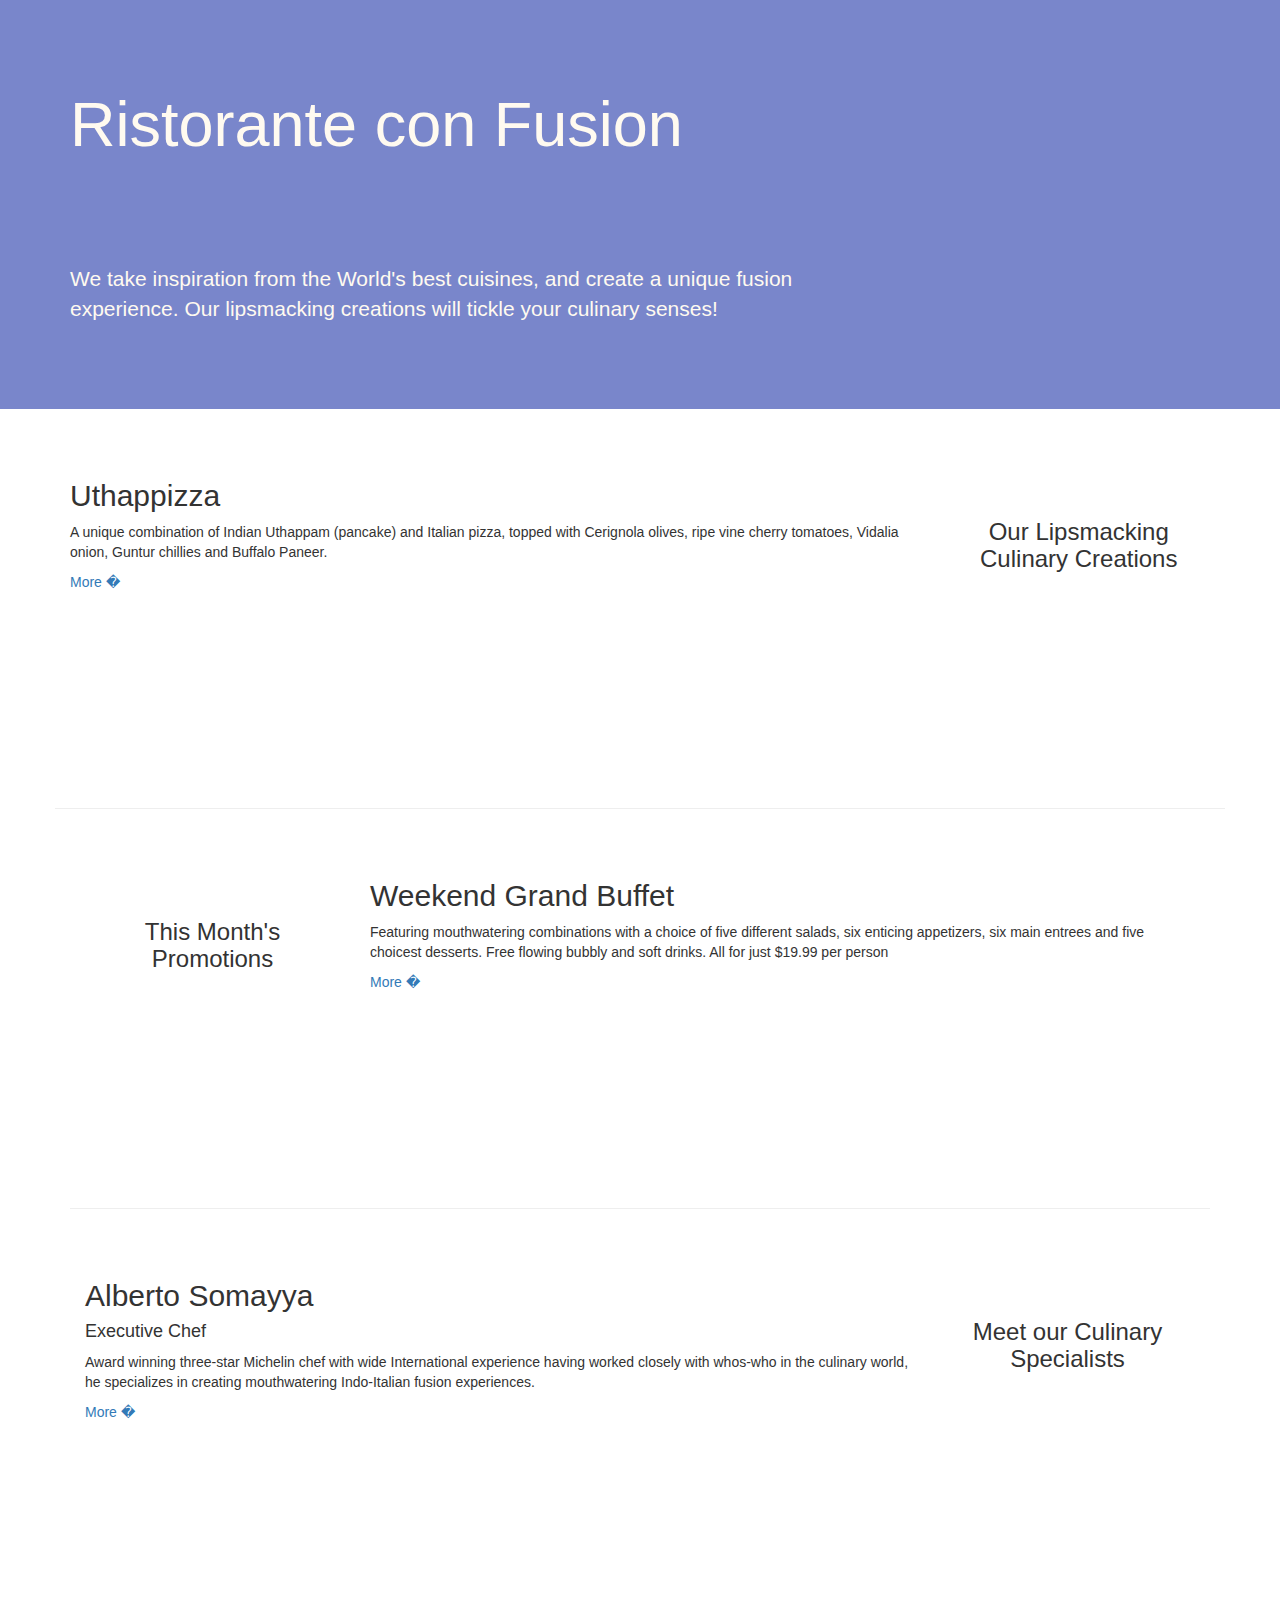
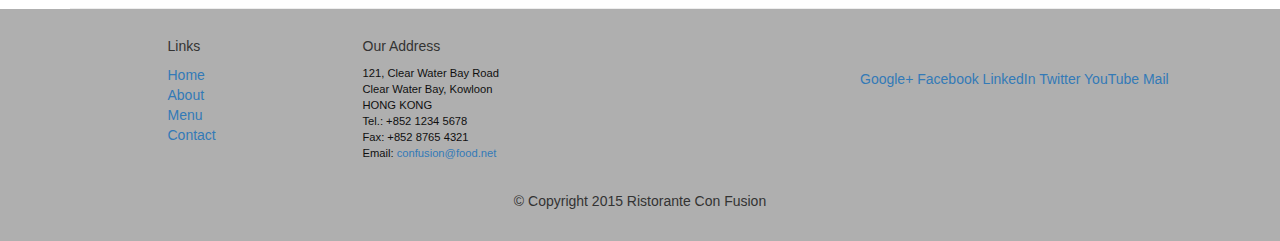
==== index.html @ 108f3a3b "new additions on index.html and mystyle.css" ====
<!DOCTYPE html>
<!-- saved from url=(0077)https://d396qusza40orc.cloudfront.net/phoenixassets/web-frameworks/index.html -->
<html lang="en">
<head>
    <meta charset="utf-8">
    <meta http-equiv="X-UA-Compatible" content="IE=edge">
    <meta name="viewport" content="width=device-width, initial-scale=1">
    <!-- The above 3 meta tags *must* come first in the head; any other head 
         content must come *after* these tags -->

    <meta http-equiv="Content-Type" content="text/html; charset=windows-1252">
    <title>Ristorante Con Fusion</title>
     <!-- Bootstrap -->
    <link href="css/bootstrap.min.css" rel="stylesheet">
    <link href="css/bootstrap-theme.min.css" rel="stylesheet">
    <link href="css/mystyles.css" rel="stylesheet">

    <!-- HTML5 shim and Respond.js for IE8 support of HTML5 elements and media queries -->
    <!-- WARNING: Respond.js doesn't work if you view the page via file:// -->
    <!--[if lt IE 9]>
      <script src="https://oss.maxcdn.com/html5shiv/3.7.2/html5shiv.min.js"></script>
      <script src="https://oss.maxcdn.com/respond/1.4.2/respond.min.js"></script>
    <![endif]-->
</head>

<body>

    <header class="jumbotron">
    <div class="row row-header">
        <!-- Main component for a primary marketing message or call to action -->

        <div class="container">
            <div class="row">
                <div class="col-xs-12 col-sm-8">
                    <h1>Ristorante con Fusion</h1>
                    <p style="padding:40px;"></p>
                    <p>We take inspiration from the World's best cuisines, and create a unique fusion experience. Our lipsmacking creations will tickle your culinary senses!</p>
                </div>
                <div class="col-xs-12 col-sm-4">
                </div>
            </div>
        </div>
        </div>
    </header>

    <div class="container">
        <div class="row">
            <div class="row row-content">
            <div class="col-xs-12 col-sm-3 col-sm-push-9">
                <p style="padding:20px;"></p>
                <h3 align="center">Our Lipsmacking Culinary Creations</h3>
            </div>
            <div class="col-xs-12 col-sm-9 col-sm-pull-3">
                <h2>Uthappizza</h2>
                <p>A unique combination of Indian Uthappam (pancake) and Italian pizza, topped with Cerignola olives, ripe vine cherry tomatoes, Vidalia onion, Guntur chillies and Buffalo Paneer.</p>
                <p><a href="https://d396qusza40orc.cloudfront.net/phoenixassets/web-frameworks/index.html#">More �</a></p>
                </div>
            </div>
        </div>


        <div class="row row-content">
            <div class="col-xs-12 col-sm-3">
                <p style="padding:20px;"></p>
                <h3 align="center">This Month's Promotions</h3>
            </div>
            <div class="col-xs-12 col-sm-9">
                <h2>Weekend Grand Buffet</h2>
                <p>Featuring mouthwatering combinations with a choice of five different salads, six enticing appetizers, six main entrees and five choicest desserts. Free flowing bubbly and soft drinks. All for just $19.99 per person </p>
                <p><a href="https://d396qusza40orc.cloudfront.net/phoenixassets/web-frameworks/index.html#">More �</a></p>
            </div>
        </div>

        <div class="row row-content">
            <div class="col-xs-12 col-sm-3 col-sm-push-9">
                <p style="padding:20px;"></p>
                <h3 align="center">Meet our Culinary Specialists</h3>
            </div>
            <div class="col-xs-12 col-sm-9 col-sm-pull-3">
                <h2>Alberto Somayya</h2>
                <h4>Executive Chef</h4>
                <p>Award winning three-star Michelin chef with wide International experience having worked closely with whos-who in the culinary world, he specializes in creating mouthwatering Indo-Italian fusion experiences. </p>
                <p><a href="https://d396qusza40orc.cloudfront.net/phoenixassets/web-frameworks/index.html#">More �</a></p>
            </div>
        </div>
    </div>

    <footer class="row-footer">
        <div class="container">
            <div class="row">             
                <div class="col-xs-5 col-xs-offset-1 col-sm-2 col-sm-offset-1">
                    <h5>Links</h5>
                    <ul class="list-unstyled">
                        <li><a href="https://d396qusza40orc.cloudfront.net/phoenixassets/web-frameworks/index.html#">Home</a></li>
                        <li><a href="https://d396qusza40orc.cloudfront.net/phoenixassets/web-frameworks/index.html#">About</a></li>
                        <li><a href="https://d396qusza40orc.cloudfront.net/phoenixassets/web-frameworks/index.html#">Menu</a></li>
                        <li><a href="https://d396qusza40orc.cloudfront.net/phoenixassets/web-frameworks/index.html#">Contact</a></li>
                    </ul>
                </div>
                <div class="col-xs-6 col-sm-5">
                    <h5>Our Address</h5>
                    <address>
		              121, Clear Water Bay Road<br>
		              Clear Water Bay, Kowloon<br>
		              HONG KONG<br>
		              Tel.: +852 1234 5678<br>
		              Fax: +852 8765 4321<br>
		              Email: <a href="mailto:confusion@food.net">confusion@food.net</a>
		           </address>
                </div>
                <div class="col-xs-12 col-sm-4">
                    <div style="padding: 40px 10px;">
                        <a href="http://google.com/+">Google+</a>
                        <a href="http://www.facebook.com/profile.php?id=">Facebook</a>
                        <a href="http://www.linkedin.com/in/">LinkedIn</a>
                        <a href="http://twitter.com/">Twitter</a>
                        <a href="http://youtube.com/">YouTube</a>
                        <a href="mailto:">Mail</a>
                    </div>
                </div>
                <div class="col-xs-12">
                    <p style="padding:10px;"></p>
                    <p align="center">© Copyright 2015 Ristorante Con Fusion</p>
                </div>
            </div>
        </div>
    </footer>


<!-- jQuery (necessary for Bootstrap's JavaScript plugins) -->
    <script src="https://ajax.googleapis.com/ajax/libs/jquery/1.11.3/jquery.min.js"></script>
    <!-- Include all compiled plugins (below), or include individual files as needed -->
    <script src="js/bootstrap.min.js"></script>

</body></html>
---- css/mystyles.css ----
.row-header{
    margin:0px auto;
    padding:0px auto;
}

.row-content {
    margin:0px auto;
    padding: 50px 0px 50px 0px;
    border-bottom: 1px ridge;
    min-height:400px;
}

.row-footer{
    background-color: #AfAfAf;
    margin:0px auto;
    padding: 20px 0px 20px 0px;
}

.jumbotron {
    padding:70px 30px 70px 30px;
    margin:0px auto;
    background: #7986CB ;
    color:floralwhite;
}

address{
    font-size:80%;
    margin:0px;
    color:#0f0f0f;
}
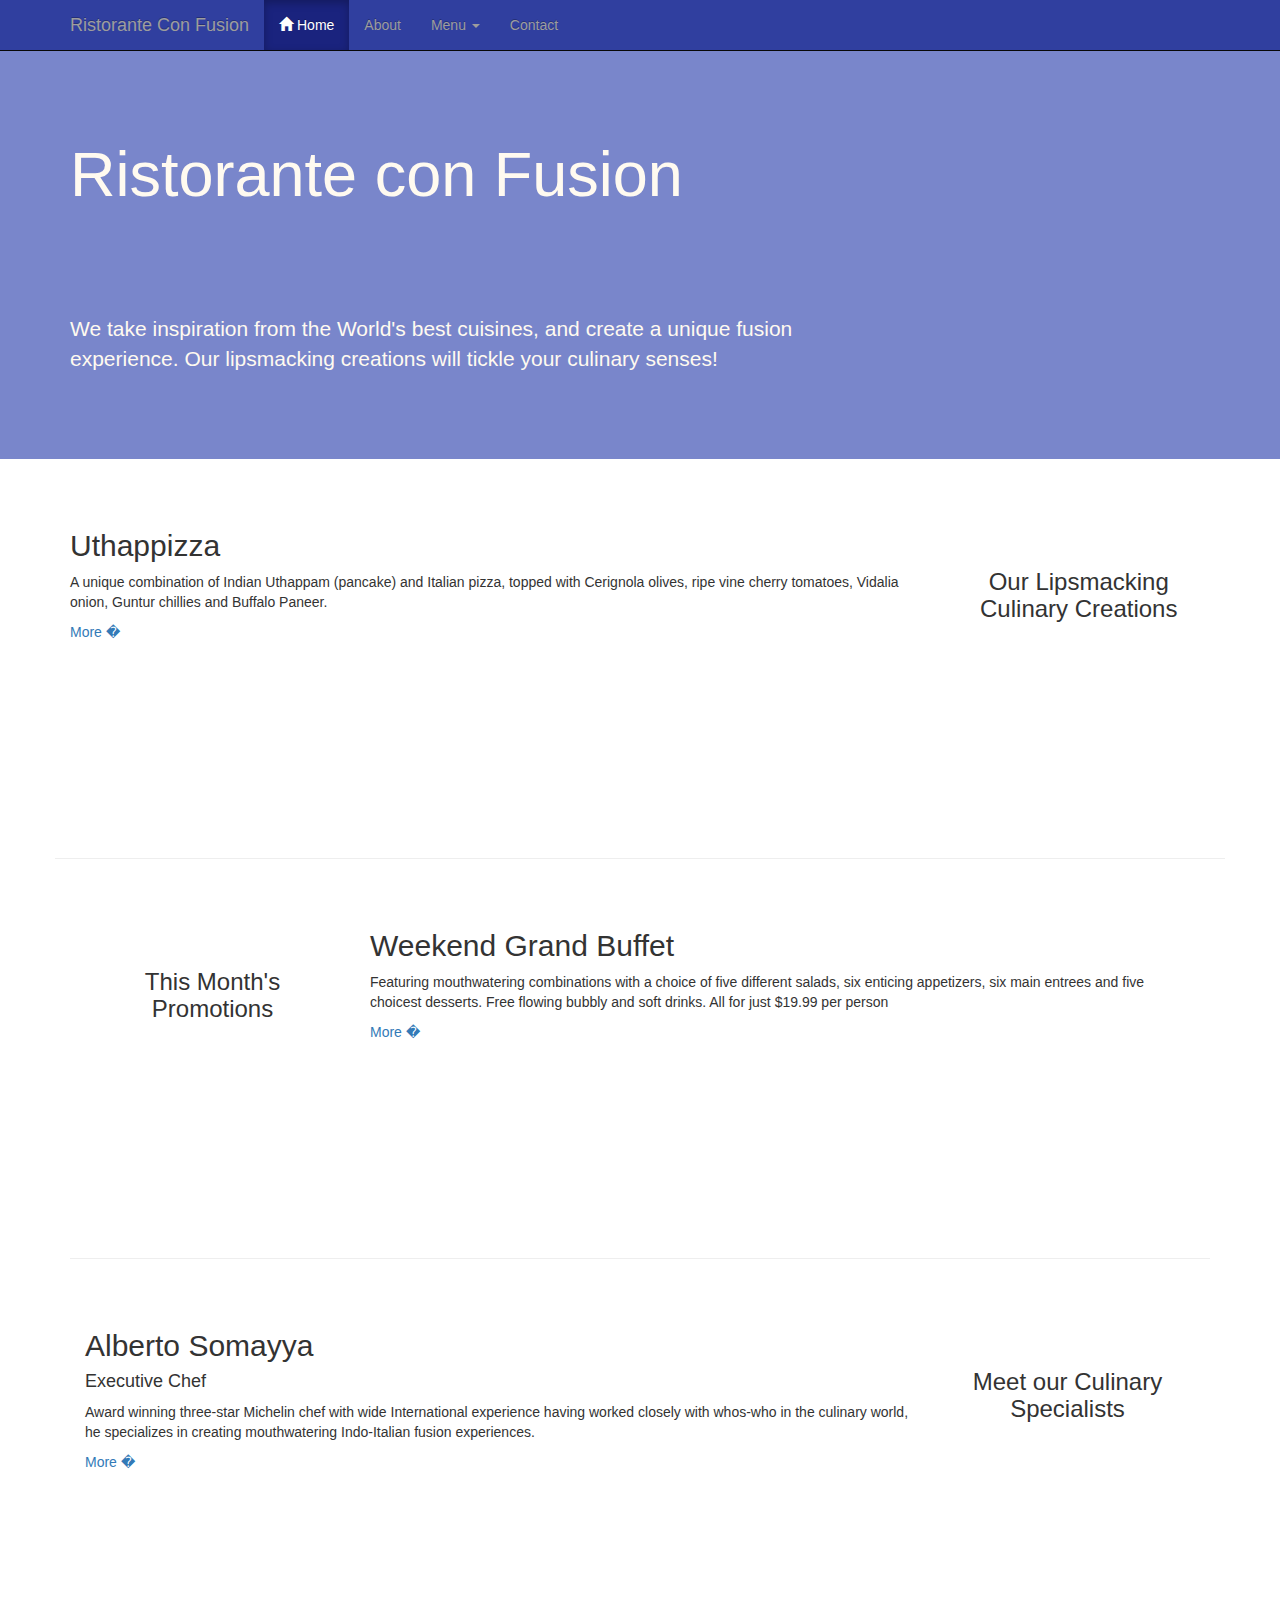
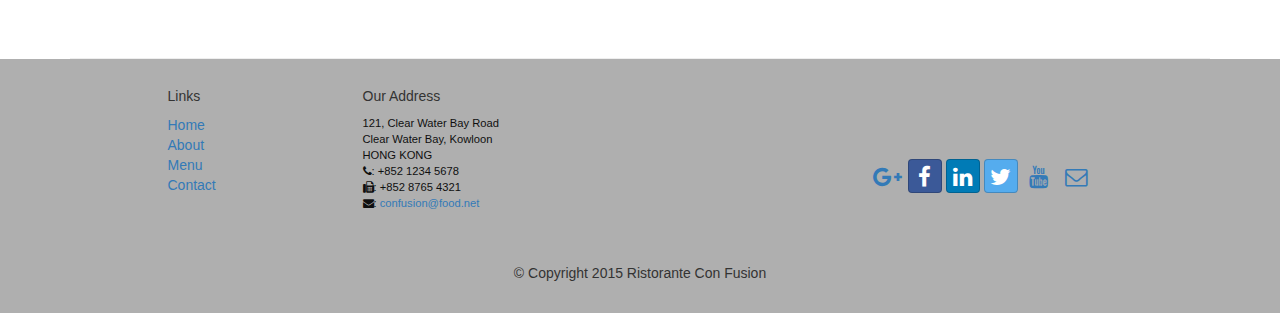
==== commit 736ccf55: "adding navigation support into a web page using the navigation bar and adding CSS class and other ic" ====
--- a/index.html
+++ b/index.html
@@ -15,6 +15,9 @@
     <link href="css/bootstrap-theme.min.css" rel="stylesheet">
     <link href="css/mystyles.css" rel="stylesheet">
 
+    <link href="css/font-awesome.min.css" rel="stylesheet">
+    <link href="css/bootstrap-social.css" rel="stylesheet">
+
     <!-- HTML5 shim and Respond.js for IE8 support of HTML5 elements and media queries -->
     <!-- WARNING: Respond.js doesn't work if you view the page via file:// -->
     <!--[if lt IE 9]>
@@ -24,6 +27,47 @@
 </head>
 
 <body>
+
+<nav class="navbar navbar-inverse navbar-fixed-top" role="navigation">
+            <div class="container">
+
+                <div class="navbar-header">
+                    <button type="button" class="navbar-toggle collapsed" data-toggle="collapse" data-target="#navbar" aria-expanded="false" aria-controls="navbar">
+                        <span class="sr-only">Toggle navigation</span>
+                        <span class="icon-bar"></span>
+                        <span class="icon-bar"></span>
+                        <span class="icon-bar"></span>
+                    </button>
+                    <a class="navbar-brand" href="#">Ristorante Con Fusion</a>
+                </div>
+
+            <div id="navbar" class="navbar-collapse collapse">
+                <ul class="nav navbar-nav">
+                    <li class="active"><a href="#"><span class="glyphicon glyphicon-home"
+                         aria-hidden="true"></span> Home</a></li>
+                    <li><a href="#">About</a></li>
+                    
+                    <li class="dropdown">
+                        <a href="#" class="dropdown-toggle" data-toggle="dropdown"
+                         role="button" aria-haspopup="true" aria-expanded="false">
+                         Menu <span class="caret"></span></a>
+                        <ul class="dropdown-menu">
+                            <li><a href="#">Appetizers</a></li>
+                            <li><a href="#">Main Courses</a></li>
+                            <li><a href="#">Desserts</a></li>
+                            <li><a href="#">Drinks</a></li>
+                            <li role="separator" class="divider"></li>
+                            <li class="dropdown-header">Specials</li>
+                            <li><a href="#">Lunch Buffet</a></li>
+                            <li><a href="#">Weekend Brunch</a></li>
+                        </ul>
+                     </li>
+
+                    <li><a href="#">Contact</a></li>
+                </ul>
+            </div>
+            </div>
+        </nav>  
 
     <header class="jumbotron">
     <div class="row row-header">
@@ -103,19 +147,22 @@
 		              121, Clear Water Bay Road<br>
 		              Clear Water Bay, Kowloon<br>
 		              HONG KONG<br>
-		              Tel.: +852 1234 5678<br>
-		              Fax: +852 8765 4321<br>
-		              Email: <a href="mailto:confusion@food.net">confusion@food.net</a>
+		              <i class="fa fa-phone"></i>: +852 1234 5678<br>
+		              <i class="fa fa-fax"></i>: +852 8765 4321<br>
+		              <i class="fa fa-envelope"></i>: 
+                                 <a href="mailto:confusion@food.net">confusion@food.net</a>
 		           </address>
                 </div>
                 <div class="col-xs-12 col-sm-4">
                     <div style="padding: 40px 10px;">
-                        <a href="http://google.com/+">Google+</a>
-                        <a href="http://www.facebook.com/profile.php?id=">Facebook</a>
-                        <a href="http://www.linkedin.com/in/">LinkedIn</a>
-                        <a href="http://twitter.com/">Twitter</a>
-                        <a href="http://youtube.com/">YouTube</a>
-                        <a href="mailto:">Mail</a>
+                        <div class="nav navbar-nav" style="padding: 40px 10px;">
+                        <a class="btn btn-social-icon btn-google-plus" href="http://google.com/+"><i class="fa fa-google-plus"></i></a>
+                        <a class="btn btn-social-icon btn-facebook" href="http://www.facebook.com/profile.php?id="><i class="fa fa-facebook"></i></a>
+                        <a class="btn btn-social-icon btn-linkedin" href="http://www.linkedin.com/in/"><i class="fa fa-linkedin"></i></a>
+                        <a class="btn btn-social-icon btn-twitter" href="http://twitter.com/"><i class="fa fa-twitter"></i></a>
+                        <a class="btn btn-social-icon btn-youtube" href="http://youtube.com/"><i class="fa fa-youtube"></i></a>
+                        <a class="btn btn-social-icon" href="mailto:"><i class="fa fa-envelope-o"></i></a>
+                    </div>
                     </div>
                 </div>
                 <div class="col-xs-12">
--- a/css/mystyles.css
+++ b/css/mystyles.css
@@ -27,4 +27,37 @@
     font-size:80%;
     margin:0px;
     color:#0f0f0f;
+}
+
+body{
+    padding:50px 0px 0px 0px;
+    z-index:0;
+}
+
+.navbar-inverse {
+     background: #303F9F;
+}
+
+.navbar-inverse .navbar-nav > .active > a,
+.navbar-inverse .navbar-nav > .active > a:hover,
+.navbar-inverse .navbar-nav > .active > a:focus {
+    color: #fff;
+    background: #1A237E;
+}
+
+.navbar-inverse .navbar-nav > .open > a,
+ .navbar-inverse .navbar-nav > .open > a:hover,
+ .navbar-inverse .navbar-nav > .open > a:focus {
+    color: #fff;
+    background: #1A237E;
+}
+
+.navbar-inverse .navbar-nav .open .dropdown-menu> li> a,
+.navbar-inverse .navbar-nav .open .dropdown-menu {
+    background-color: #303F9F;
+    color:#eeeeee;
+}
+
+.navbar-inverse .navbar-nav .open .dropdown-menu> li> a:hover {
+    color:#000000;
 }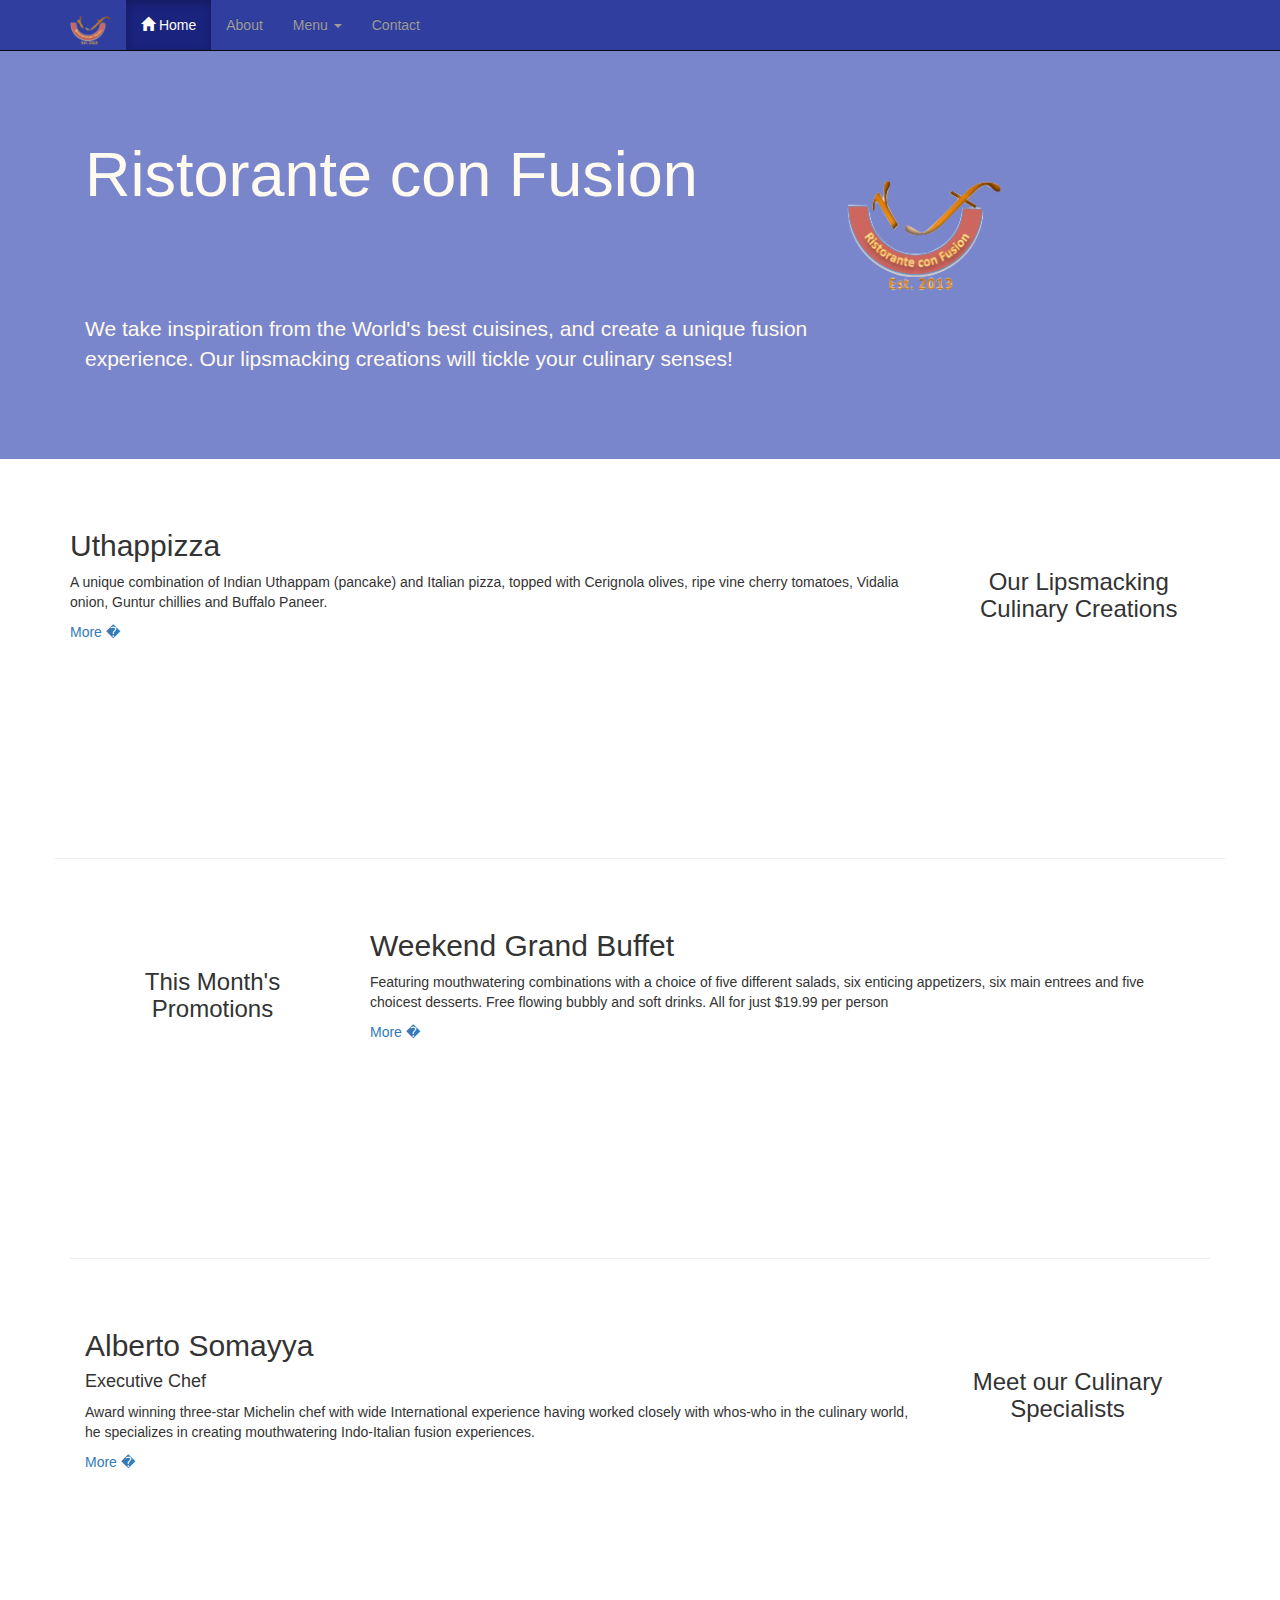
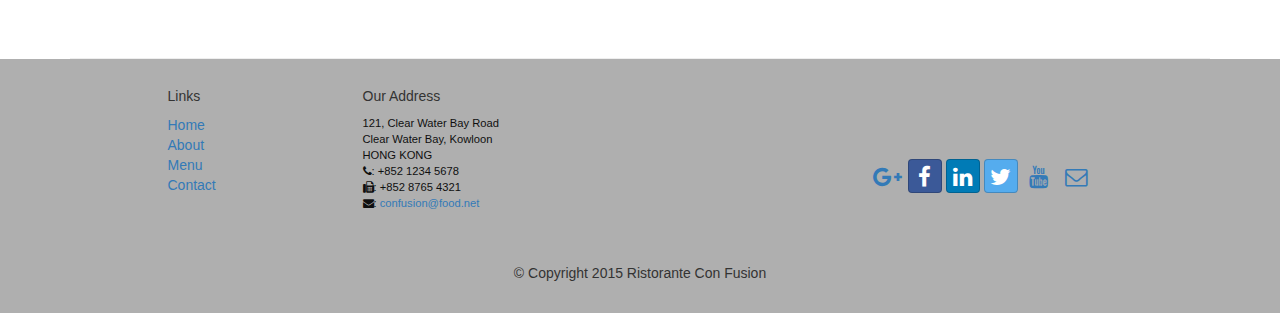
==== commit ef2d016f: "updated index.html" ====
--- a/index.html
+++ b/index.html
@@ -38,7 +38,7 @@
                         <span class="icon-bar"></span>
                         <span class="icon-bar"></span>
                     </button>
-                    <a class="navbar-brand" href="#">Ristorante Con Fusion</a>
+                    <a class="navbar-brand" href="#"><img src="img/logo.png" height="30" width="41"></a>
                 </div>
 
             <div id="navbar" class="navbar-collapse collapse">
@@ -74,13 +74,15 @@
         <!-- Main component for a primary marketing message or call to action -->
 
         <div class="container">
-            <div class="row">
+            <div class="row row-header">
                 <div class="col-xs-12 col-sm-8">
                     <h1>Ristorante con Fusion</h1>
                     <p style="padding:40px;"></p>
                     <p>We take inspiration from the World's best cuisines, and create a unique fusion experience. Our lipsmacking creations will tickle your culinary senses!</p>
                 </div>
-                <div class="col-xs-12 col-sm-4">
+                <div class="col-xs-12 col-sm-2">
+                <p style="padding: 20px;"></p>
+                <img src="img/logo.png" class="img-responsive">
                 </div>
             </div>
         </div>
--- a/css/mystyles.css
+++ b/css/mystyles.css
@@ -60,4 +60,14 @@
 
 .navbar-inverse .navbar-nav .open .dropdown-menu> li> a:hover {
     color:#000000;
+}
+/*.breadcrumb > .breadcrumb-item {
+	list-style: none;
+} */
+
+.tab-content {
+    border-left: 1px solid #ddd;
+    border-right: 1px solid #ddd;
+    border-bottom: 1px solid #ddd;
+    padding: 10px;
 }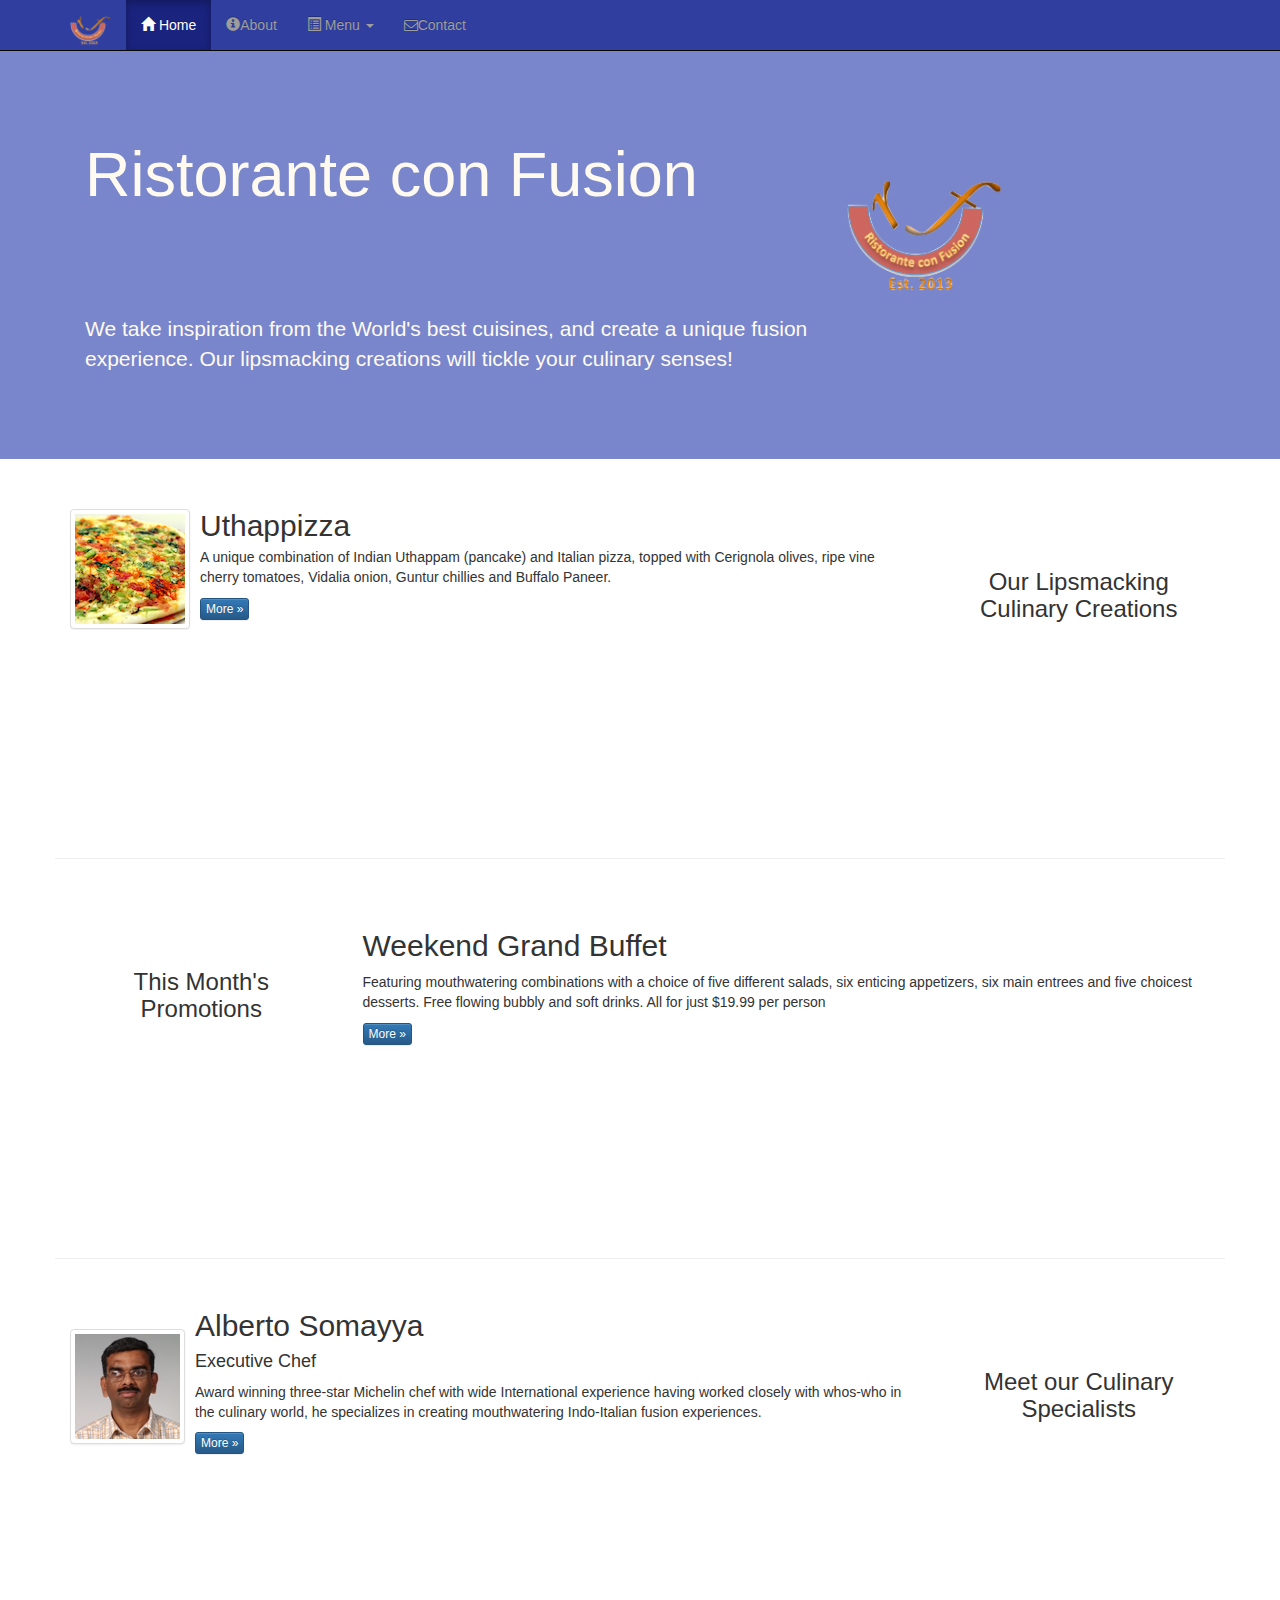
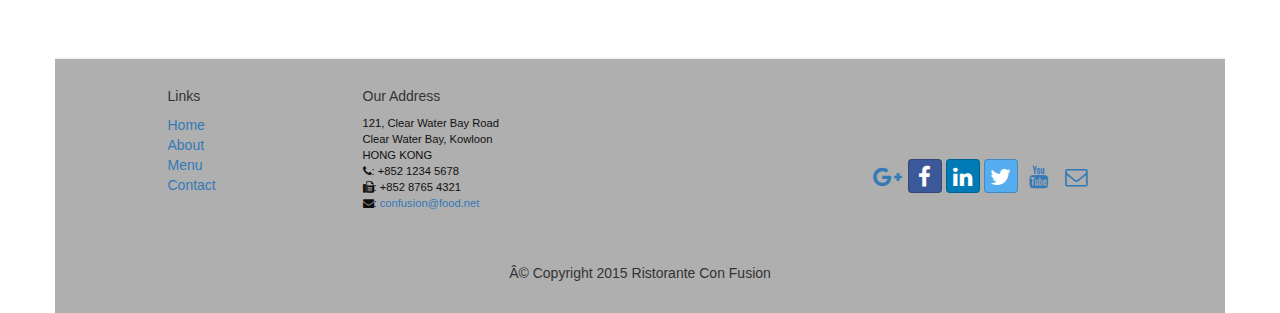
==== commit 2e755505: "update to contactus.html,aboutus.html,index.html" ====
--- a/index.html
+++ b/index.html
@@ -45,11 +45,13 @@
                 <ul class="nav navbar-nav">
                     <li class="active"><a href="#"><span class="glyphicon glyphicon-home"
                          aria-hidden="true"></span> Home</a></li>
-                    <li><a href="#">About</a></li>
+                    <li><a href="#"><span class="glyphicon glyphicon-info-sign"
+                         aria-hidden="true"></span>About</a></li>
                     
                     <li class="dropdown">
                         <a href="#" class="dropdown-toggle" data-toggle="dropdown"
                          role="button" aria-haspopup="true" aria-expanded="false">
+                         <span class="glyphicon glyphicon-list-alt" aria-hidden="true"></span>
                          Menu <span class="caret"></span></a>
                         <ul class="dropdown-menu">
                             <li><a href="#">Appetizers</a></li>
@@ -63,7 +65,7 @@
                         </ul>
                      </li>
 
-                    <li><a href="#">Contact</a></li>
+                    <li><a href="#"><i class="fa fa-envelope-o"></i>Contact</a></li>
                 </ul>
             </div>
             </div>
@@ -97,9 +99,21 @@
                 <h3 align="center">Our Lipsmacking Culinary Creations</h3>
             </div>
             <div class="col-xs-12 col-sm-9 col-sm-pull-3">
-                <h2>Uthappizza</h2>
-                <p>A unique combination of Indian Uthappam (pancake) and Italian pizza, topped with Cerignola olives, ripe vine cherry tomatoes, Vidalia onion, Guntur chillies and Buffalo Paneer.</p>
-                <p><a href="https://d396qusza40orc.cloudfront.net/phoenixassets/web-frameworks/index.html#">More �</a></p>
+                <div class="media">
+                    <div class="media-left media-middle">
+                        <a href="#">
+                        <img class="media-object img-thumbnail"
+                         src="img/uthappizza.png" alt="Uthappizza">
+                        </a>
+                    </div>
+                    <div class="media-body">
+                        <h2 class="media-heading">Uthappizza</h2>
+                        <p>A unique combination of Indian Uthappam (pancake) and
+                          Italian pizza, topped with Cerignola olives, ripe vine
+                          cherry tomatoes, Vidalia onion, Guntur chillies and
+                          Buffalo Paneer.</p>
+                        <p><a class="btn btn-primary btn-xs" href="#">More &raquo;</a></p>
+                    </div>
                 </div>
             </div>
         </div>
@@ -113,7 +127,7 @@
             <div class="col-xs-12 col-sm-9">
                 <h2>Weekend Grand Buffet</h2>
                 <p>Featuring mouthwatering combinations with a choice of five different salads, six enticing appetizers, six main entrees and five choicest desserts. Free flowing bubbly and soft drinks. All for just $19.99 per person </p>
-                <p><a href="https://d396qusza40orc.cloudfront.net/phoenixassets/web-frameworks/index.html#">More �</a></p>
+                <p><a class="btn btn-primary btn-xs" href="#">More &raquo;</a></p>
             </div>
         </div>
 
@@ -123,11 +137,24 @@
                 <h3 align="center">Meet our Culinary Specialists</h3>
             </div>
             <div class="col-xs-12 col-sm-9 col-sm-pull-3">
-                <h2>Alberto Somayya</h2>
-                <h4>Executive Chef</h4>
-                <p>Award winning three-star Michelin chef with wide International experience having worked closely with whos-who in the culinary world, he specializes in creating mouthwatering Indo-Italian fusion experiences. </p>
-                <p><a href="https://d396qusza40orc.cloudfront.net/phoenixassets/web-frameworks/index.html#">More �</a></p>
-            </div>
+                <div class="media">
+                    <div class="media-left media-middle">
+                        <a href="#">
+                        <img class="media-object img-thumbnail"
+                         src="img/alberto.png" alt="Alberto Somayya">
+                        </a>
+                    </div>
+                    <div class="media-body">
+                        <h2 class="media-heading">Alberto Somayya</h2>
+                        <h4>Executive Chef</h4>
+                        <p>Award winning three-star Michelin chef with wide
+                         International experience having worked closely with
+                         whos-who in the culinary world, he specializes in
+                          creating mouthwatering Indo-Italian fusion experiences.
+                         </p>
+                        <p><a class="btn btn-primary btn-xs" href="#">More &raquo;</a></p>
+                    </div>
+                </div>
         </div>
     </div>
 
@@ -169,7 +196,7 @@
                 </div>
                 <div class="col-xs-12">
                     <p style="padding:10px;"></p>
-                    <p align="center">© Copyright 2015 Ristorante Con Fusion</p>
+                    <p align="center">Â© Copyright 2015 Ristorante Con Fusion</p>
                 </div>
             </div>
         </div>
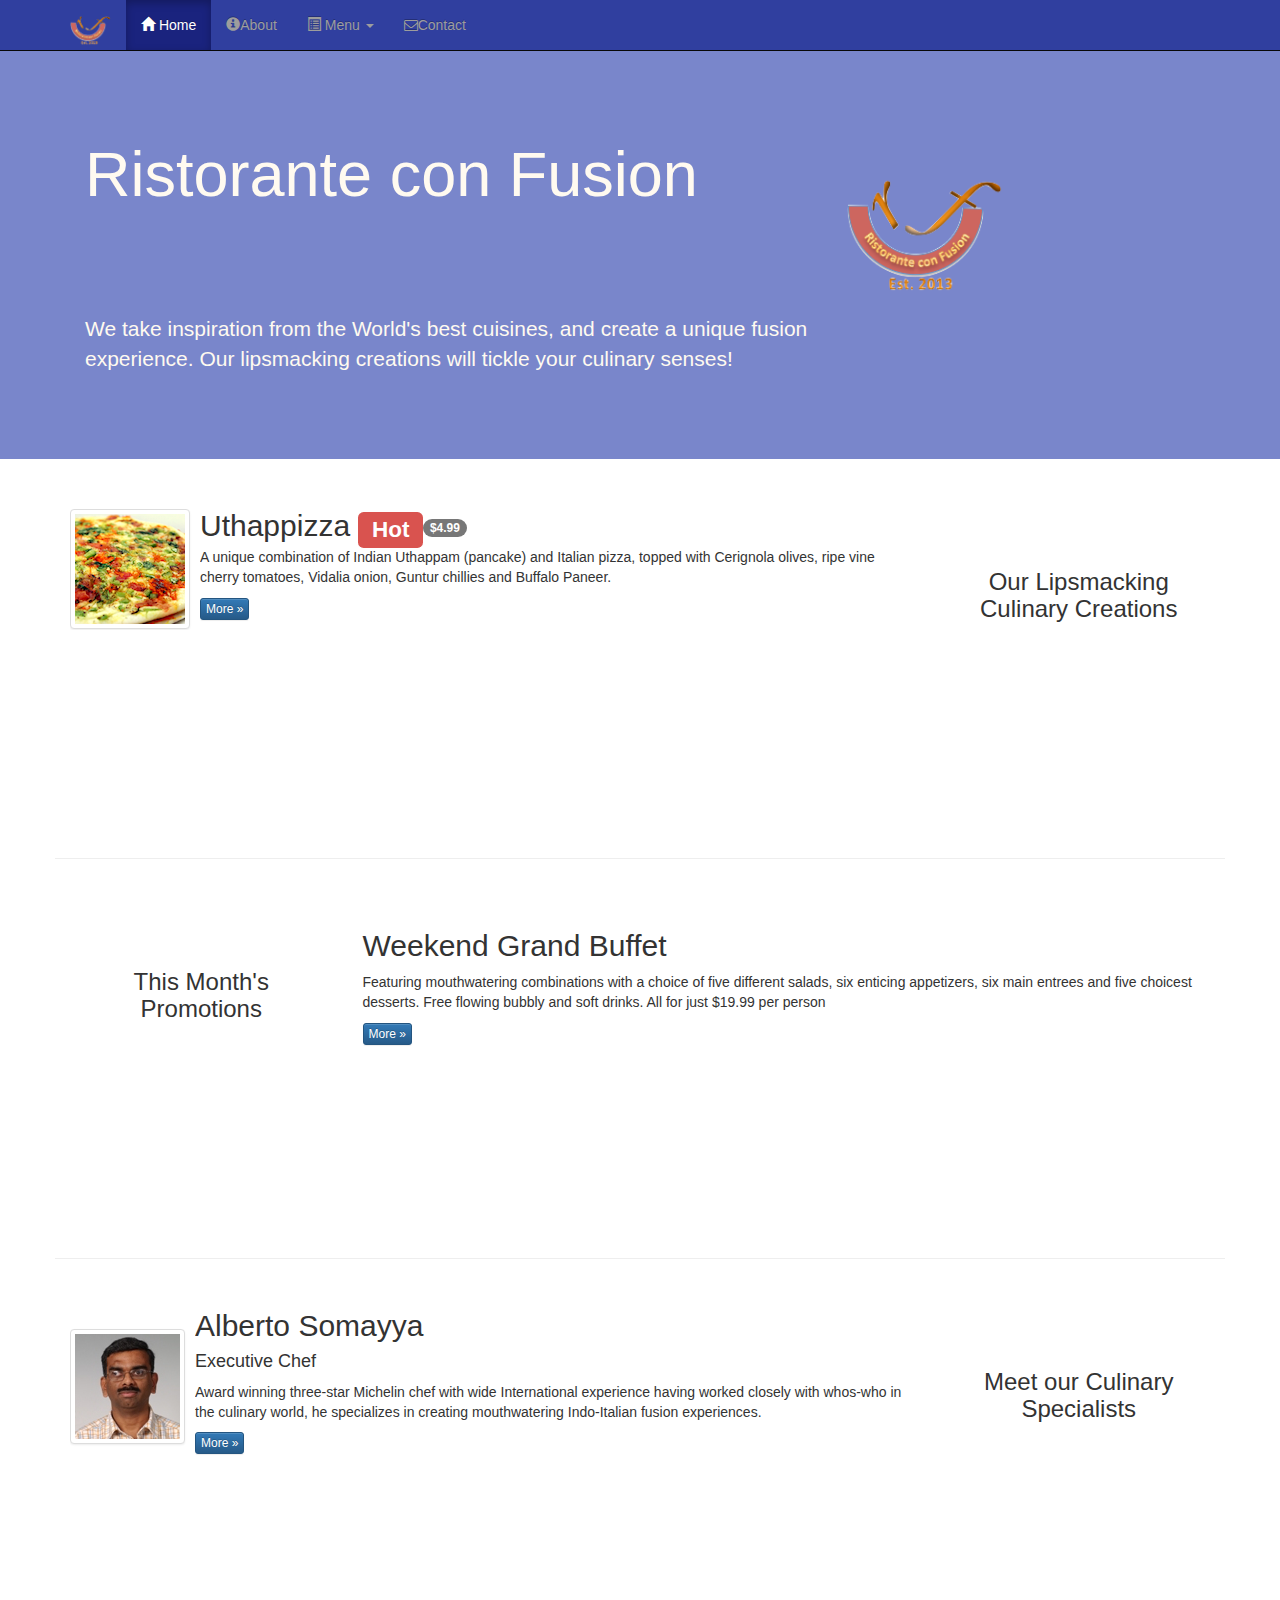
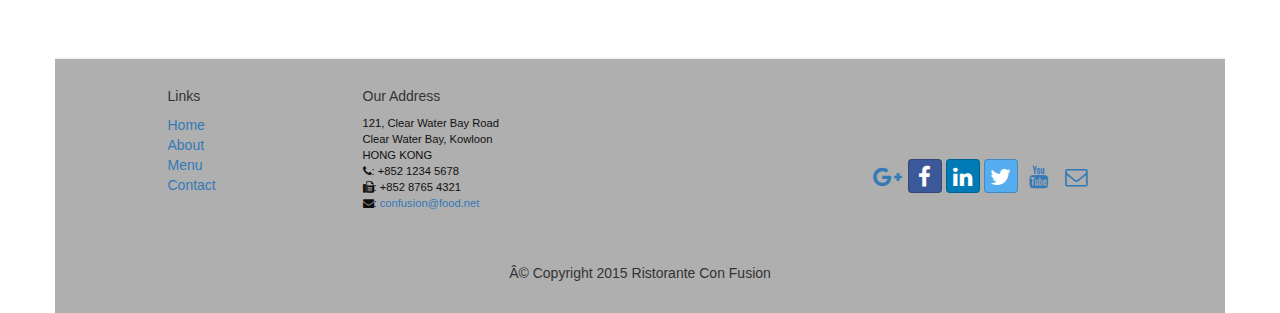
==== commit 11bca301: "update on all html's" ====
--- a/index.html
+++ b/index.html
@@ -38,14 +38,14 @@
                         <span class="icon-bar"></span>
                         <span class="icon-bar"></span>
                     </button>
-                    <a class="navbar-brand" href="#"><img src="img/logo.png" height="30" width="41"></a>
+                    <a class="navbar-brand" href="index.html"><img src="img/logo.png" height="30" width="41"></a>
                 </div>
 
             <div id="navbar" class="navbar-collapse collapse">
                 <ul class="nav navbar-nav">
-                    <li class="active"><a href="#"><span class="glyphicon glyphicon-home"
+                    <li class="active"><a href="index.html"><span class="glyphicon glyphicon-home"
                          aria-hidden="true"></span> Home</a></li>
-                    <li><a href="#"><span class="glyphicon glyphicon-info-sign"
+                    <li><a href="aboutus.html"><span class="glyphicon glyphicon-info-sign"
                          aria-hidden="true"></span>About</a></li>
                     
                     <li class="dropdown">
@@ -65,7 +65,7 @@
                         </ul>
                      </li>
 
-                    <li><a href="#"><i class="fa fa-envelope-o"></i>Contact</a></li>
+                    <li><a href="contactus.html"><i class="fa fa-envelope-o"></i>Contact</a></li>
                 </ul>
             </div>
             </div>
@@ -107,7 +107,7 @@
                         </a>
                     </div>
                     <div class="media-body">
-                        <h2 class="media-heading">Uthappizza</h2>
+                        <h2 class="media-heading">Uthappizza <span class="label label-danger">Hot</span><span class="badge">$4.99</span></h2>
                         <p>A unique combination of Indian Uthappam (pancake) and
                           Italian pizza, topped with Cerignola olives, ripe vine
                           cherry tomatoes, Vidalia onion, Guntur chillies and
--- a/css/mystyles.css
+++ b/css/mystyles.css
@@ -61,9 +61,6 @@
 .navbar-inverse .navbar-nav .open .dropdown-menu> li> a:hover {
     color:#000000;
 }
-/*.breadcrumb > .breadcrumb-item {
-	list-style: none;
-} */
 
 .tab-content {
     border-left: 1px solid #ddd;
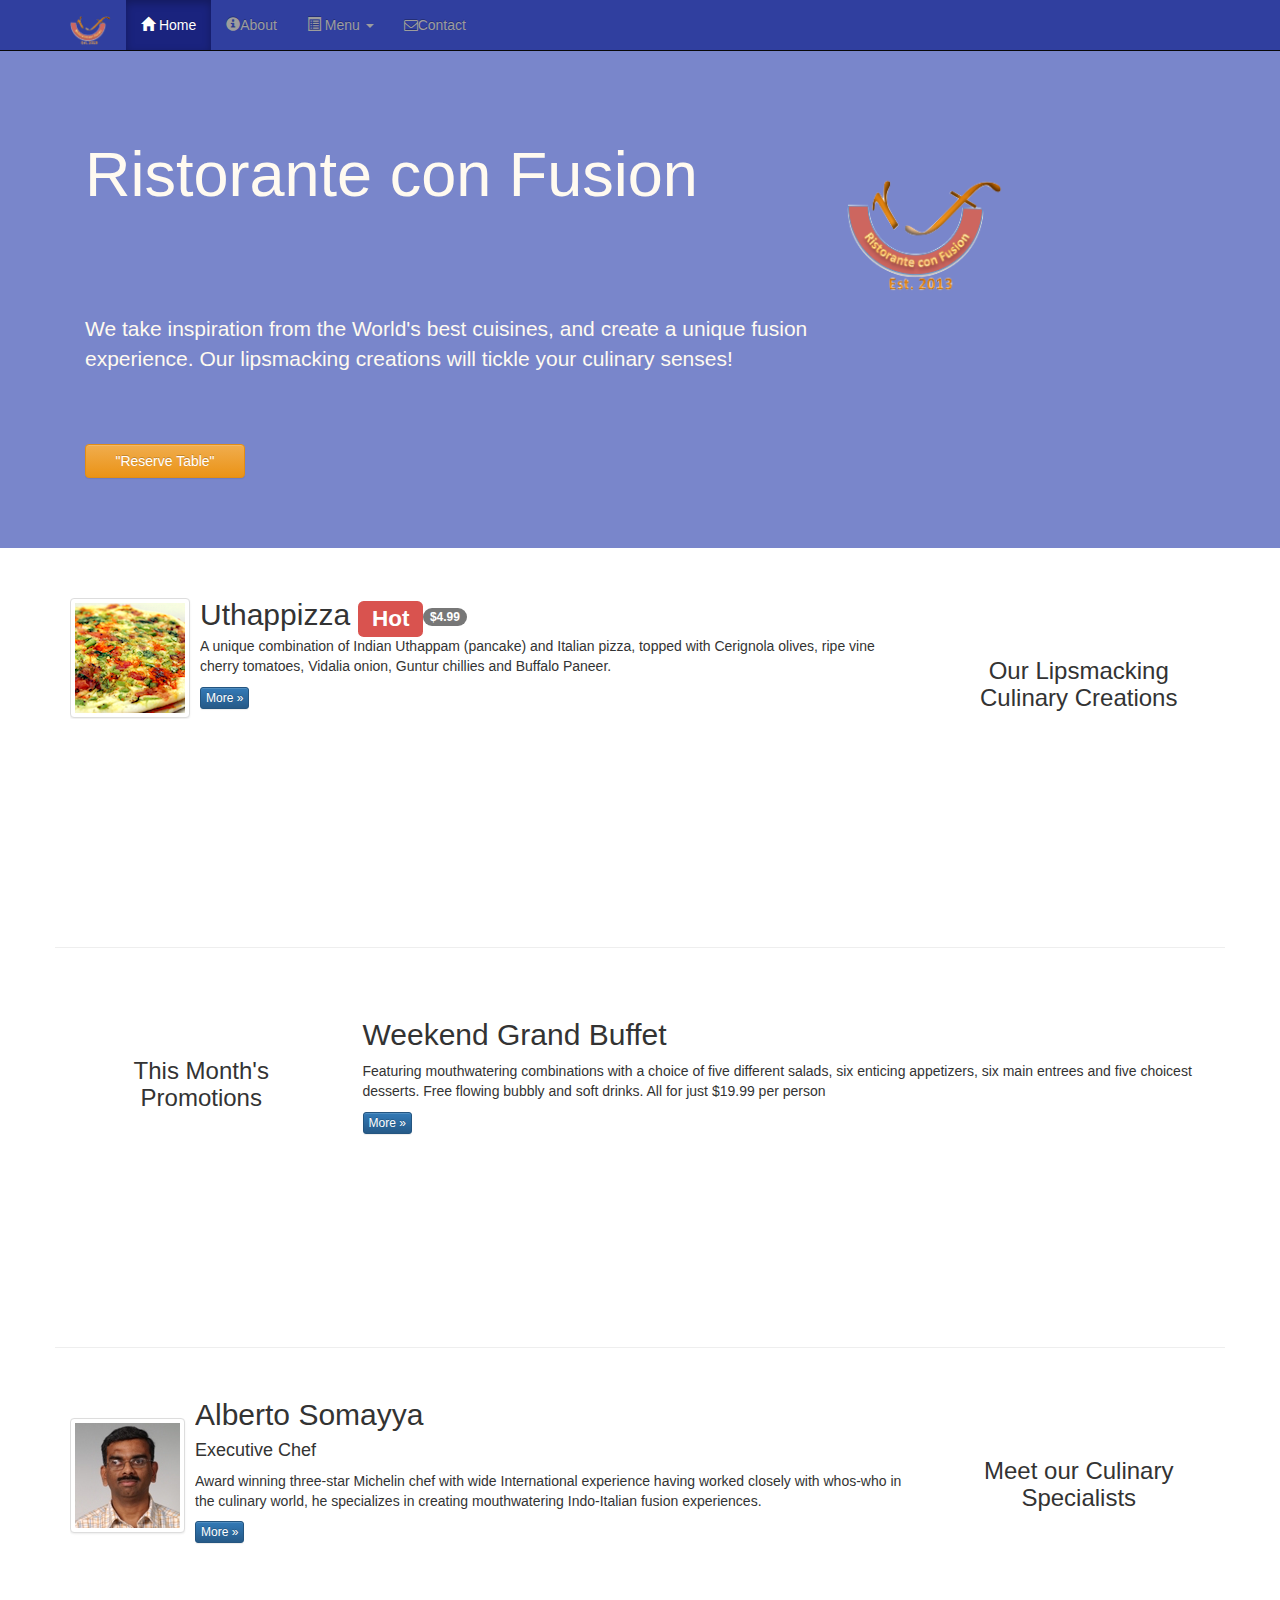
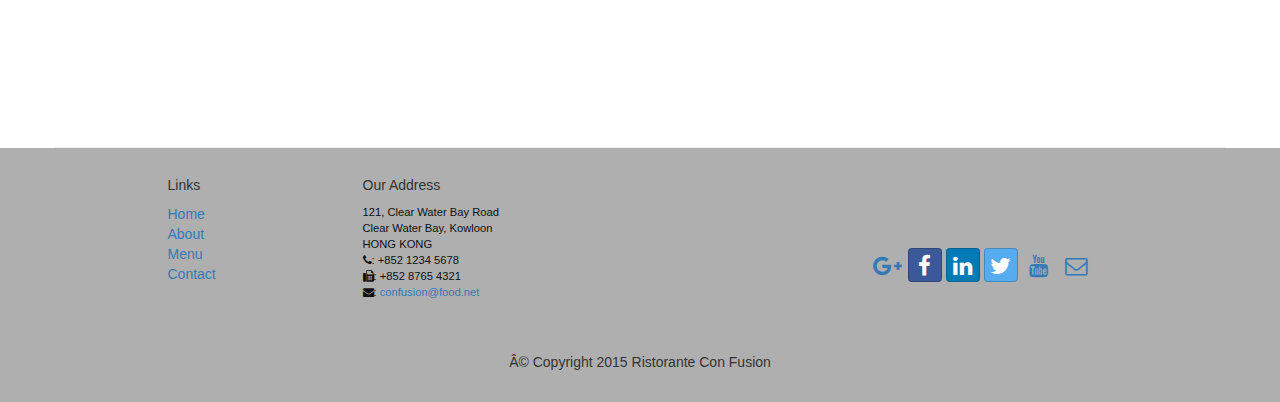
==== commit e442aa48: "changes to aboutus.html" ====
--- a/index.html
+++ b/index.html
@@ -71,6 +71,39 @@
             </div>
         </nav>  
 
+        <div id="loginModal" class="modal fade" role="dialog">
+        <div class="modal-dialog">
+        <!-- Modal content-->
+        <div class="modal-content">
+            <div class="modal-header">
+                <button type="button" class="close" data-dismiss="modal">&times;</button>
+                <h4 class="modal-title">Login </h4>
+            </div>
+            <div class="modal-body">
+
+            <form class="form-inline">
+                <div class="form-group">
+                    <label class="sr-only" for="email">Email address</label>
+                    <input type="email" class="form-control input-sm" id="email" placeholder="Email">
+                </div>
+                <div class="form-group">
+                <label class="sr-only" for="password">Password</label>
+                    <input type="password" placeholder="password" name="">
+                </div>
+                <div class="chckbox">Remember me
+                <label>
+                    <input type="checkbox"></label>
+                </div>
+                <button type="submit" class="btn btn-info btn-sm">Sign in</button>
+                <button type="button" class="btn btn-default btn-sm" data-dismiss="modal">Cancel
+                </button>
+            </form>
+
+            </div>
+        </div>
+        </div>
+    </div>
+
     <header class="jumbotron">
     <div class="row row-header">
         <!-- Main component for a primary marketing message or call to action -->
@@ -87,6 +120,14 @@
                 <img src="img/logo.png" class="img-responsive">
                 </div>
             </div>
+
+            <div class="col-xs-12 col-sm-2">
+                <p style="padding: 20px;"></p>
+               <a type="button" class="btn btn-warning btn-block"
+                    data-toggle="tooltip" title="Or Call us at +852 12345678"
+                     data-placement="bottom" href="#reserveform">"Reserve Table"</a>
+                </div>
+
         </div>
         </div>
     </header>
@@ -117,8 +158,8 @@
                 </div>
             </div>
         </div>
-
-
+        
+        
         <div class="row row-content">
             <div class="col-xs-12 col-sm-3">
                 <p style="padding:20px;"></p>
@@ -155,8 +196,10 @@
                         <p><a class="btn btn-primary btn-xs" href="#">More &raquo;</a></p>
                     </div>
                 </div>
-        </div>
-    </div>
+                </div>
+            </div>
+        </div>
+        </div>
 
     <footer class="row-footer">
         <div class="container">
@@ -200,6 +243,7 @@
                 </div>
             </div>
         </div>
+
     </footer>
 
 
@@ -207,5 +251,10 @@
     <script src="https://ajax.googleapis.com/ajax/libs/jquery/1.11.3/jquery.min.js"></script>
     <!-- Include all compiled plugins (below), or include individual files as needed -->
     <script src="js/bootstrap.min.js"></script>
+    <script>
+        $(document).ready(function(){
+        $('[data-toggle="tooltip"]').tooltip();
+         });
+    </script>
 
 </body></html>--- a/css/mystyles.css
+++ b/css/mystyles.css
@@ -67,4 +67,7 @@
     border-right: 1px solid #ddd;
     border-bottom: 1px solid #ddd;
     padding: 10px;
+}
+.affix {
+    top:100px;
 }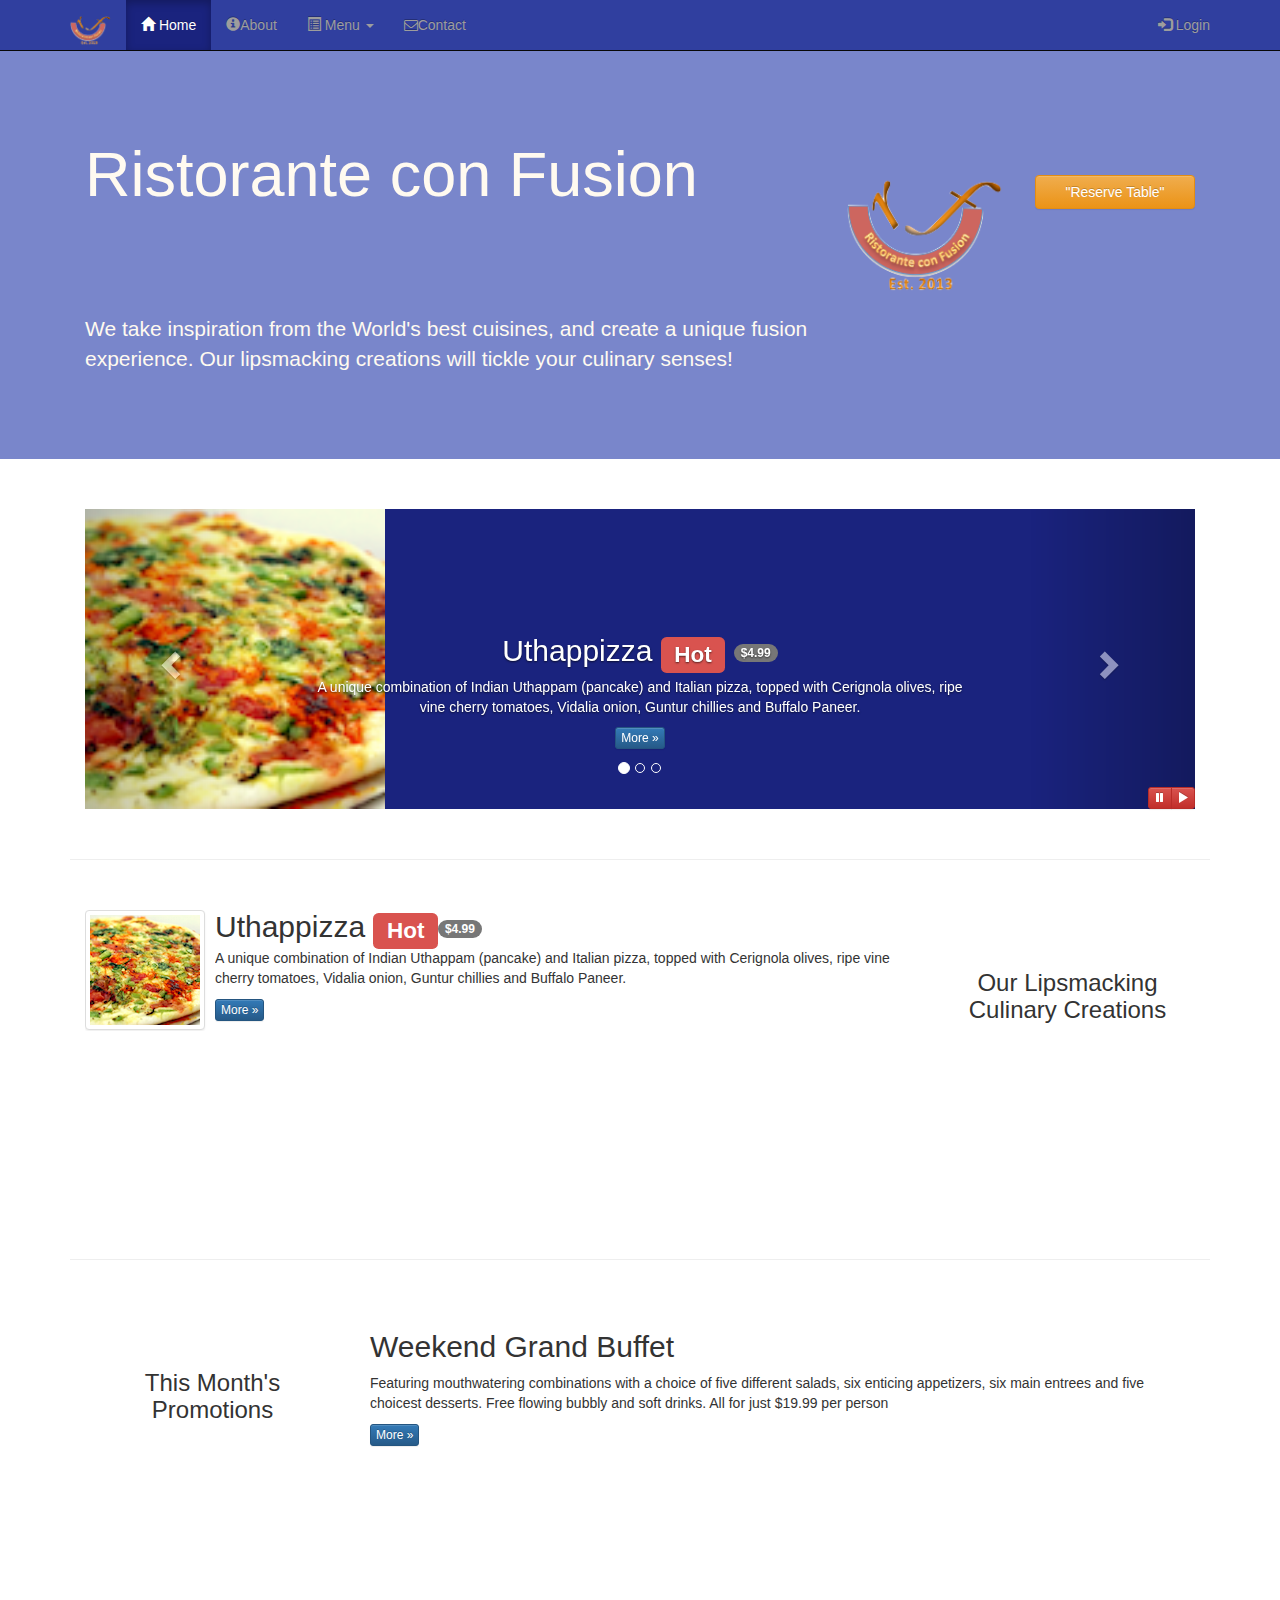
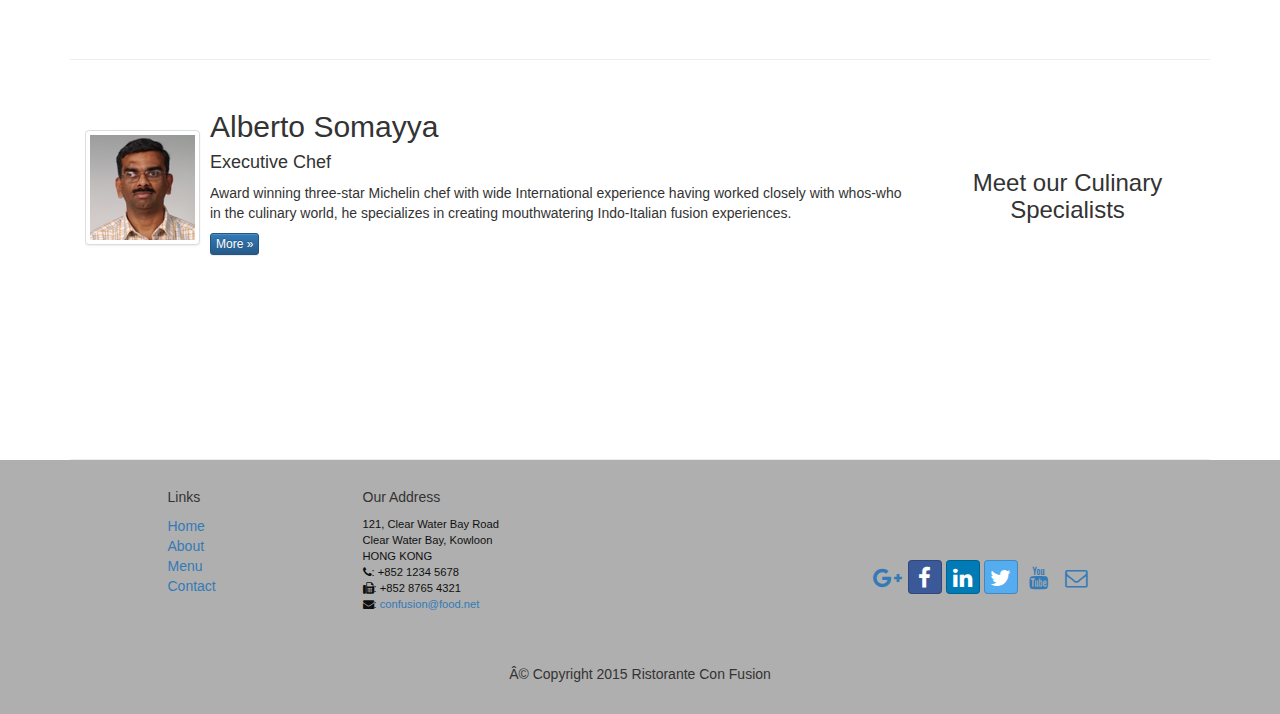
==== commit ab320d91: "changes on index & mystyle.css files" ====
--- a/index.html
+++ b/index.html
@@ -67,6 +67,11 @@
 
                     <li><a href="contactus.html"><i class="fa fa-envelope-o"></i>Contact</a></li>
                 </ul>
+                <ul class="nav navbar-nav navbar-right">
+                    <li><a data-toggle="modal" data-target="#loginModal">
+                    <span class="glyphicon glyphicon-log-in"></span> Login</a>
+                    </li>
+                </ul>
             </div>
             </div>
         </nav>  
@@ -119,7 +124,6 @@
                 <p style="padding: 20px;"></p>
                 <img src="img/logo.png" class="img-responsive">
                 </div>
-            </div>
 
             <div class="col-xs-12 col-sm-2">
                 <p style="padding: 20px;"></p>
@@ -133,7 +137,76 @@
     </header>
 
     <div class="container">
-        <div class="row">
+
+        <div class="row row-content">
+           <div class="col-xs-12">
+            <div id="mycarousel" class="carousel slide" data-ride="carousel">
+                <!-- Indicators -->
+                <ol class="carousel-indicators">
+                    <li data-target="#mycarousel" data-slide-to="0" class="active"></li>
+                    <li data-target="#mycarousel" data-slide-to="1"></li>
+                    <li data-target="#mycarousel" data-slide-to="2"></li>
+                </ol>
+                <!-- Wrapper for slides -->
+                <div class="carousel-inner" role="listbox">
+                    <div class="item active">
+                        <img class="img-responsive"
+                         src="img/uthappizza.png" alt="Uthappizza">
+                        <div class="carousel-caption">
+                        <h2>Uthappizza  <span class="label label-danger">Hot</span> <span class="badge">$4.99</span></h2>
+                        <p>A unique combination of Indian Uthappam (pancake) and
+                          Italian pizza, topped with Cerignola olives, ripe vine
+                          cherry tomatoes, Vidalia onion, Guntur chillies and
+                          Buffalo Paneer.</p>
+                        <p><a class="btn btn-primary btn-xs" href="#">More &raquo;</a></p>
+                        </div>
+                    </div>
+                    <div class="item">
+                        <img class="img-responsive"
+                         src="img/buffet.png" alt="Weekend Grand">
+                        <div class="carousel-caption">
+                        <h2>Weekend Grand Buffet <span class="label label-danger label-xs">New</span></h2>
+                <p>Featuring mouthwatering combinations with a choice of five different salads, six enticing appetizers, six main entrees and five choicest desserts. Free flowing bubbly and soft drinks. All for just $19.99 per person </p>
+                <p><a class="btn btn-primary btn-xs" href="#">More &raquo;</a></p>
+                        </div>
+                    </div>
+                    <div class="item">
+                        <img class="img-responsive"
+                         src="img/alberto.png" alt="Alberto Somayya">
+                        <div class="carousel-caption">
+                         <h2 class="media-heading">Alberto Somayya</h2>
+                        <h4>Executive Chef</h4>
+                        <p>Award winning three-star Michelin chef with wide
+                         International experience having worked closely with
+                         whos-who in the culinary world, he specializes in
+                          creating mouthwatering Indo-Italian fusion experiences.
+                         </p>
+                        <p><a class="btn btn-primary btn-xs" href="#">More &raquo;</a></p>
+                        </div>
+                    </div>
+                </div>
+
+                <!-- Controls -->
+                <a class="left carousel-control" href="#mycarousel" role="button" data-slide="prev">
+                    <span class="glyphicon glyphicon-chevron-left" aria-hidden="true"></span>
+                    <span class="sr-only">Previous</span>
+                </a>
+                <a class="right carousel-control" href="#mycarousel" role="button" data-slide="next">
+                    <span class="glyphicon glyphicon-chevron-right" aria-hidden="true"></span>
+                    <span class="sr-only">Next</span>
+                </a>
+                <div class="btn-group" id="carouselButtons">
+                    <button class="btn btn-danger btn-xs" id="carousel-pause">
+                        <span class="glyphicon glyphicon-pause" aria-hidden="true"></span>
+                    </button>
+                    <button class="btn btn-danger btn-xs" id="carousel-play">
+                        <span class="glyphicon glyphicon-play" aria-hidden="true"></span>
+                    </button>
+                </div>
+            </div>
+            </div>
+       </div>
+
             <div class="row row-content">
             <div class="col-xs-12 col-sm-3 col-sm-push-9">
                 <p style="padding:20px;"></p>
@@ -198,7 +271,7 @@
                 </div>
                 </div>
             </div>
-        </div>
+        
         </div>
 
     <footer class="row-footer">
@@ -207,10 +280,10 @@
                 <div class="col-xs-5 col-xs-offset-1 col-sm-2 col-sm-offset-1">
                     <h5>Links</h5>
                     <ul class="list-unstyled">
-                        <li><a href="https://d396qusza40orc.cloudfront.net/phoenixassets/web-frameworks/index.html#">Home</a></li>
-                        <li><a href="https://d396qusza40orc.cloudfront.net/phoenixassets/web-frameworks/index.html#">About</a></li>
-                        <li><a href="https://d396qusza40orc.cloudfront.net/phoenixassets/web-frameworks/index.html#">Menu</a></li>
-                        <li><a href="https://d396qusza40orc.cloudfront.net/phoenixassets/web-frameworks/index.html#">Contact</a></li>
+                        <li><a href="#">Home</a></li>
+                        <li><a href="#">About</a></li>
+                        <li><a href="#">Menu</a></li>
+                        <li><a href="#">Contact</a></li>
                     </ul>
                 </div>
                 <div class="col-xs-6 col-sm-5">
@@ -256,5 +329,16 @@
         $('[data-toggle="tooltip"]').tooltip();
          });
     </script>
+    <script>
+        $(document).ready(function(){
+            $("#mycarousel").carousel( { interval: 2000 } );
+                          $("#carousel-pause").click(function(){
+                $("#mycarousel").carousel('pause');
+            });
+                        $("#carousel-play").click(function(){
+                $("#mycarousel").carousel('cycle');
+            });
+        });
+    </script>
 
 </body></html>--- a/css/mystyles.css
+++ b/css/mystyles.css
@@ -70,4 +70,21 @@
 }
 .affix {
     top:100px;
+}
+.carousel {
+    background:#1A237E;
+}
+.carousel .item {
+  height: 300px;
+}
+.item img {
+    position: absolute;
+    top: 0;
+    left: 0;
+    min-height: 300px;
+}
+#carouselButtons {
+    right:0px;
+    position: absolute;
+    bottom: 0px;
 }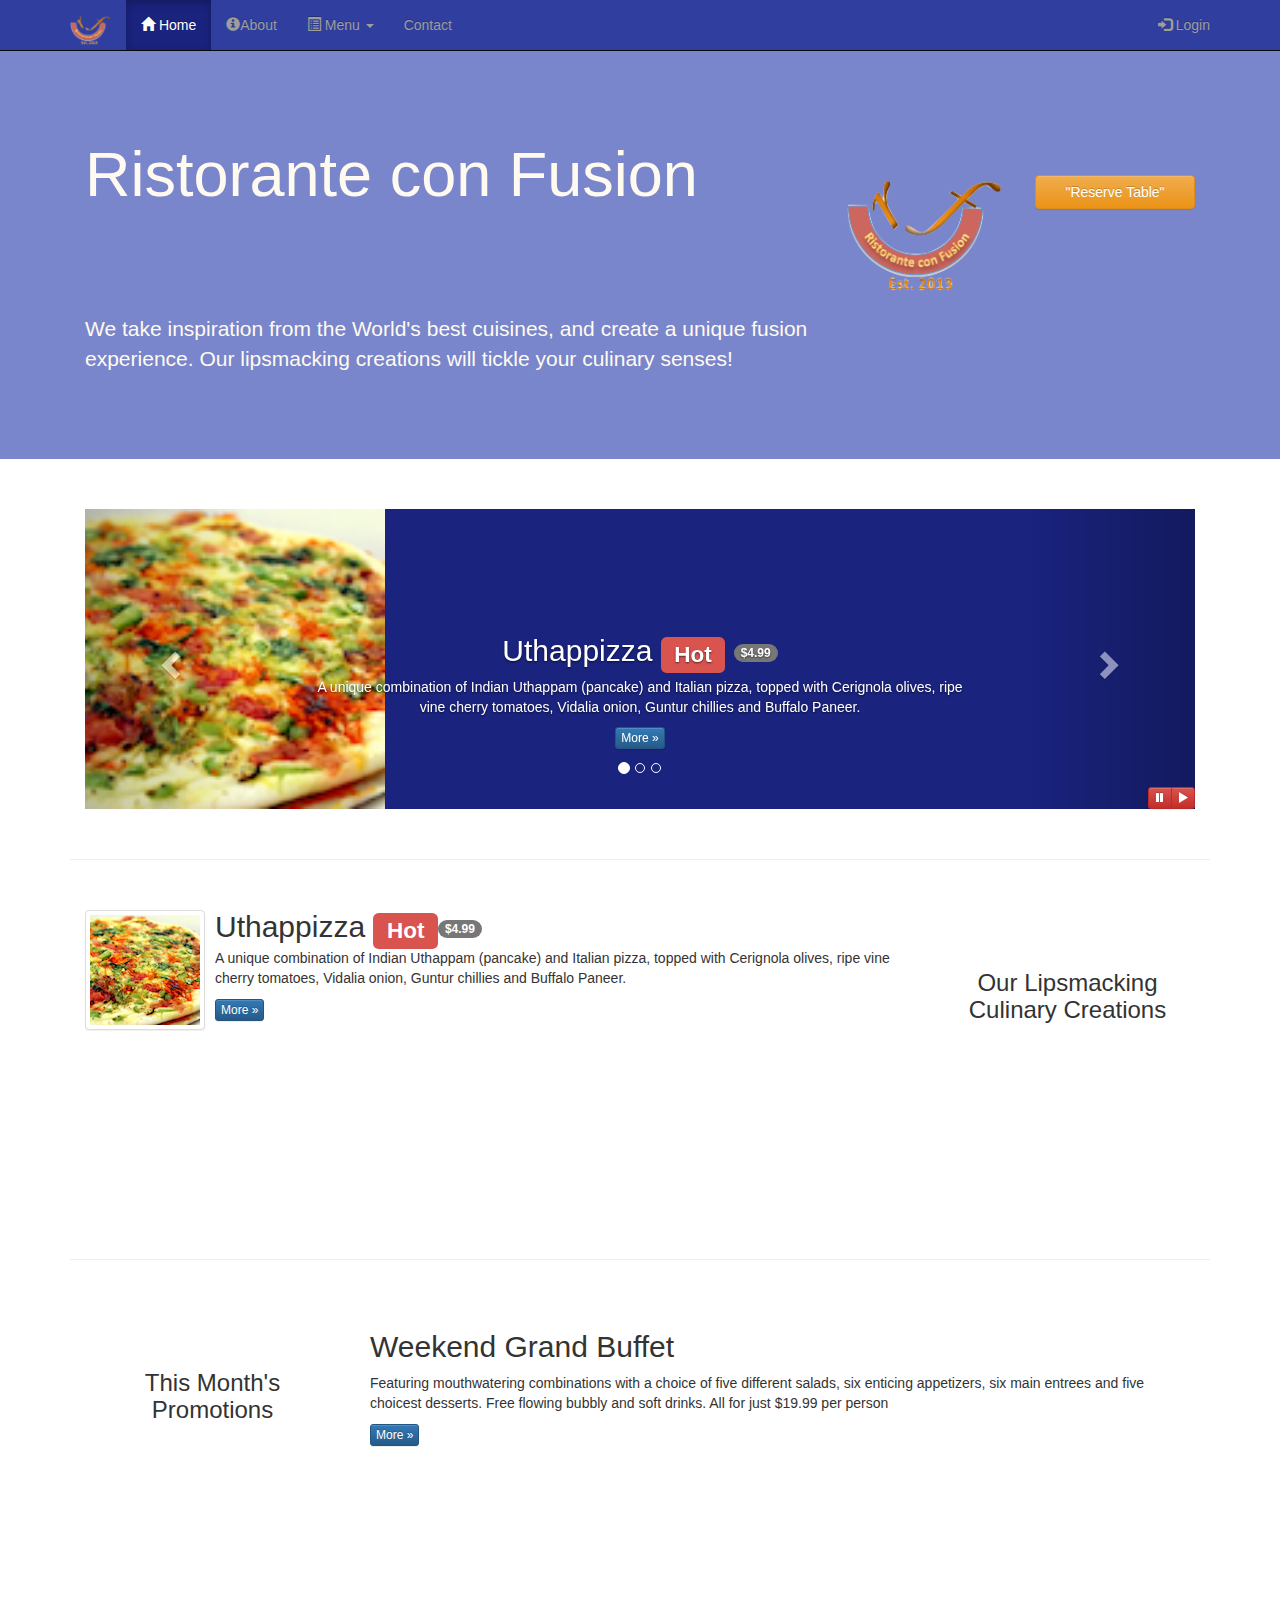
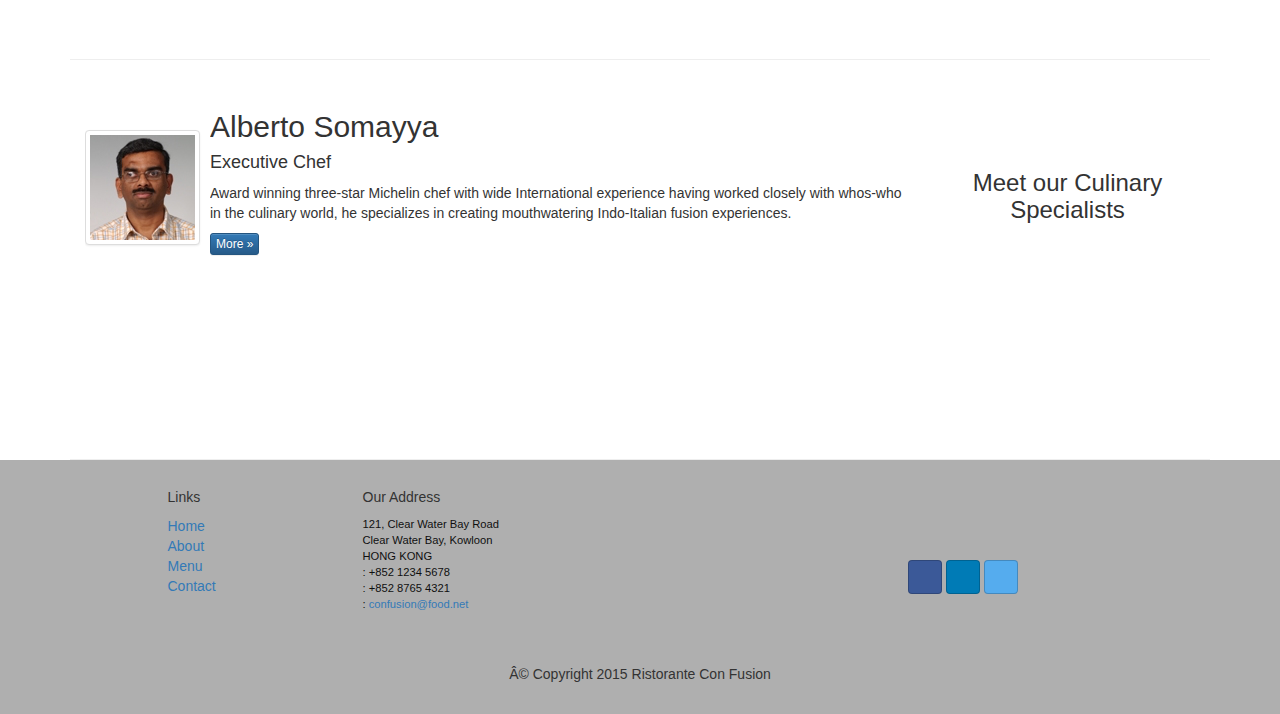
==== commit 5d9f90e9: "added bower & components" ====
--- a/index.html
+++ b/index.html
@@ -11,11 +11,11 @@
     <meta http-equiv="Content-Type" content="text/html; charset=windows-1252">
     <title>Ristorante Con Fusion</title>
      <!-- Bootstrap -->
-    <link href="css/bootstrap.min.css" rel="stylesheet">
-    <link href="css/bootstrap-theme.min.css" rel="stylesheet">
+    <link href="bower_components/bootstrap/dist/css/bootstrap.min.css" rel="stylesheet">
+    <link href="bower_components/bootstrap/dist/css/bootstrap-theme.min.css" rel="stylesheet">
     <link href="css/mystyles.css" rel="stylesheet">
 
-    <link href="css/font-awesome.min.css" rel="stylesheet">
+    <link href="bower_components/bootstrap/dist/css/font-awesome.min.css" rel="stylesheet">
     <link href="css/bootstrap-social.css" rel="stylesheet">
 
     <!-- HTML5 shim and Respond.js for IE8 support of HTML5 elements and media queries -->
@@ -321,9 +321,11 @@
 
 
 <!-- jQuery (necessary for Bootstrap's JavaScript plugins) -->
-    <script src="https://ajax.googleapis.com/ajax/libs/jquery/1.11.3/jquery.min.js"></script>
+    <!--<script src="https://ajax.googleapis.com/ajax/libs/jquery/1.11.3/jquery.min.js"></script> -->
+    <script src="bower_components/bootstrap/dist/jquery/1.11.3/jquery.min.js"></script>
+    
     <!-- Include all compiled plugins (below), or include individual files as needed -->
-    <script src="js/bootstrap.min.js"></script>
+    <script src="bower_components/bootstrap/dist/js/bootstrap.min.js"></script>
     <script>
         $(document).ready(function(){
         $('[data-toggle="tooltip"]').tooltip();
